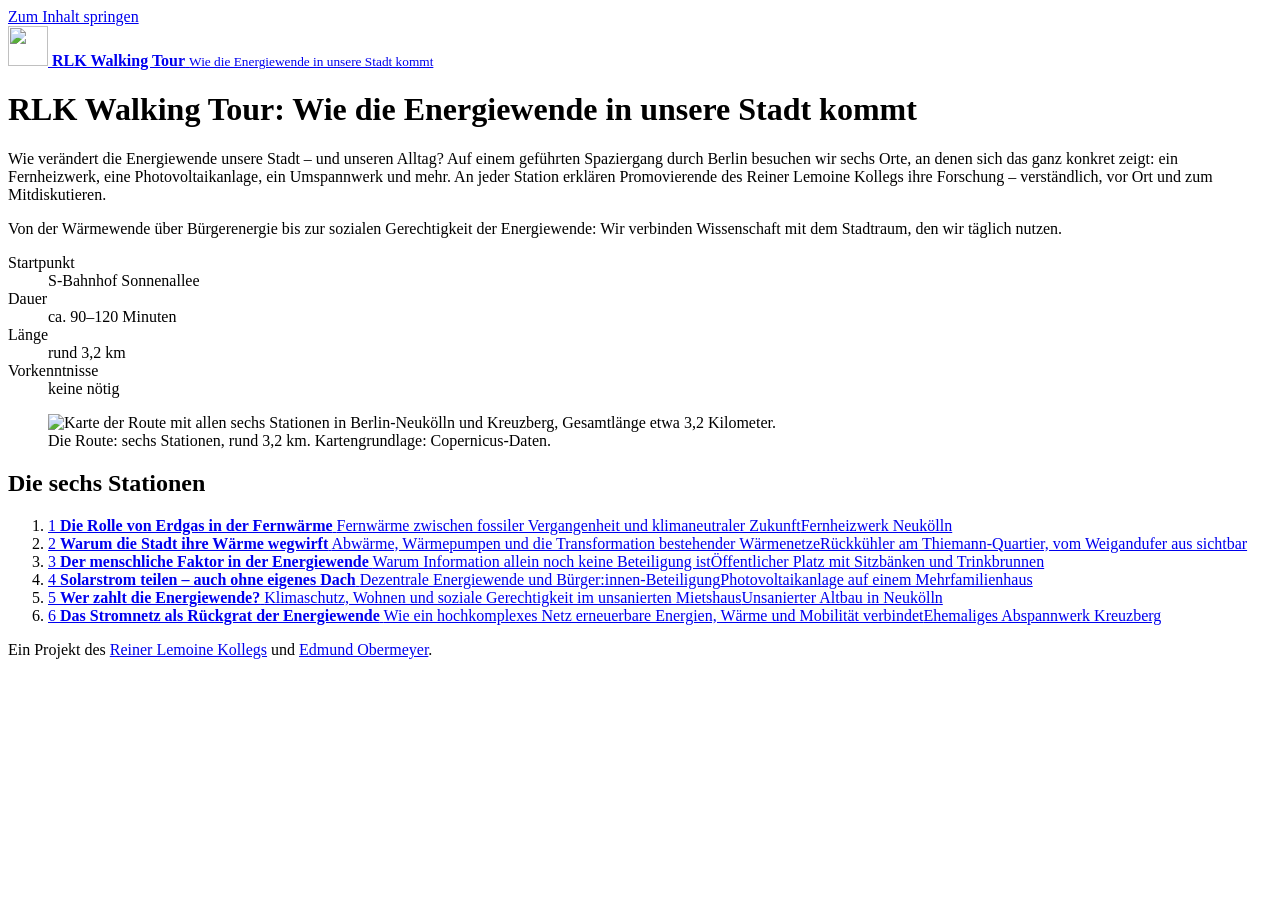
==== docs/index.html @ de67a61e "first draft website" ====
<!DOCTYPE html>
<html lang="de">
<head>
  <meta charset="utf-8">
  <meta name="viewport" content="width=device-width, initial-scale=1">
  <title>RLK Walking Tour: Wie die Energiewende in unsere Stadt kommt</title>
  <meta name="description" content="Ein Spaziergang durch Berlin an sechs Orten der Energiewende. Promovierende des Reiner Lemoine Kollegs erklären ihre Forschung vor Ort.">
  <meta name="color-scheme" content="light">
  <link rel="icon" href="https://kafu16.github.io/rlk-walking-tour/theme/favicon.svg" type="image/svg+xml">
  <link rel="stylesheet" href="https://kafu16.github.io/rlk-walking-tour/fonts/roboto.css">
  <link rel="stylesheet" href="https://kafu16.github.io/rlk-walking-tour/theme/css/rlk.css">
</head>
<body>
  <a class="skiplink" href="#inhalt">Zum Inhalt springen</a>

  <header class="siteheader">
    <div class="wrap siteheader__inner">
      <a class="siteheader__brand" href="https://kafu16.github.io/rlk-walking-tour/">
        <img src="https://kafu16.github.io/rlk-walking-tour/images/rlk-logo.svg" alt="" width="40" height="40">
        <span>
          <strong>RLK Walking Tour</strong>
          <small>Wie die Energiewende in unsere Stadt kommt</small>
        </span>
      </a>
    </div>
  </header>

  <main id="inhalt" class="wrap">

<div class="hero">
  <div class="hero__text">
    <h1>RLK Walking Tour: Wie die Energiewende in unsere Stadt kommt</h1>
    <div class="prose">
      <p>Wie verändert die Energiewende unsere Stadt – und unseren Alltag? Auf einem
geführten Spaziergang durch Berlin besuchen wir sechs Orte, an denen sich das
ganz konkret zeigt: ein Fernheizwerk, eine Photovoltaikanlage, ein Umspannwerk
und mehr. An jeder Station erklären Promovierende des Reiner Lemoine Kollegs
ihre Forschung – verständlich, vor Ort und zum Mitdiskutieren.</p>
<p>Von der Wärmewende über Bürgerenergie bis zur sozialen Gerechtigkeit der
Energiewende: Wir verbinden Wissenschaft mit dem Stadtraum, den wir täglich
nutzen.</p>
<dl class="tourfakten">
  <div><dt>Startpunkt</dt><dd>S-Bahnhof Sonnenallee</dd></div>
  <div><dt>Dauer</dt><dd>ca. 90–120 Minuten</dd></div>
  <div><dt>Länge</dt><dd>rund 3,2 km</dd></div>
  <div><dt>Vorkenntnisse</dt><dd>keine nötig</dd></div>
</dl>
    </div>
  </div>

  <figure class="hero__karte">
    <img src="https://kafu16.github.io/rlk-walking-tour/images/rlk-walking-tour-karte.jpg"
         alt="Karte der Route mit allen sechs Stationen in Berlin-Neukölln und Kreuzberg, Gesamtlänge etwa 3,2 Kilometer."
         width="1005" height="876">
    <figcaption>Die Route: sechs Stationen, rund 3,2&nbsp;km. Kartengrundlage: Copernicus-Daten.</figcaption>
  </figure>
</div>

<section class="stationen" aria-labelledby="stationen-titel">
  <h2 id="stationen-titel">Die sechs Stationen</h2>
  <ol class="stationliste">
      <li>
        <a href="https://kafu16.github.io/rlk-walking-tour/station-01-erdgas-fernwaerme/">
          <span class="stationliste__nr">1</span>
          <span class="stationliste__text">
            <strong>Die Rolle von Erdgas in der Fernwärme</strong>
<span class="stationliste__sub">Fernwärme zwischen fossiler Vergangenheit und klimaneutraler Zukunft</span><span class="stationliste__ort">Fernheizwerk Neukölln</span>          </span>
        </a>
      </li>
      <li>
        <a href="https://kafu16.github.io/rlk-walking-tour/station-02-abwaerme-sektorenkopplung/">
          <span class="stationliste__nr">2</span>
          <span class="stationliste__text">
            <strong>Warum die Stadt ihre Wärme wegwirft</strong>
<span class="stationliste__sub">Abwärme, Wärmepumpen und die Transformation bestehender Wärmenetze</span><span class="stationliste__ort">Rückkühler am Thiemann-Quartier, vom Weigandufer aus sichtbar</span>          </span>
        </a>
      </li>
      <li>
        <a href="https://kafu16.github.io/rlk-walking-tour/station-03-akzeptanz-beteiligung/">
          <span class="stationliste__nr">3</span>
          <span class="stationliste__text">
            <strong>Der menschliche Faktor in der Energiewende</strong>
<span class="stationliste__sub">Warum Information allein noch keine Beteiligung ist</span><span class="stationliste__ort">Öffentlicher Platz mit Sitzbänken und Trinkbrunnen</span>          </span>
        </a>
      </li>
      <li>
        <a href="https://kafu16.github.io/rlk-walking-tour/station-04-solarstrom-teilen/">
          <span class="stationliste__nr">4</span>
          <span class="stationliste__text">
            <strong>Solarstrom teilen – auch ohne eigenes Dach</strong>
<span class="stationliste__sub">Dezentrale Energiewende und Bürger:innen-Beteiligung</span><span class="stationliste__ort">Photovoltaikanlage auf einem Mehrfamilienhaus</span>          </span>
        </a>
      </li>
      <li>
        <a href="https://kafu16.github.io/rlk-walking-tour/station-05-wer-zahlt-die-energiewende/">
          <span class="stationliste__nr">5</span>
          <span class="stationliste__text">
            <strong>Wer zahlt die Energiewende?</strong>
<span class="stationliste__sub">Klimaschutz, Wohnen und soziale Gerechtigkeit im unsanierten Mietshaus</span><span class="stationliste__ort">Unsanierter Altbau in Neukölln</span>          </span>
        </a>
      </li>
      <li>
        <a href="https://kafu16.github.io/rlk-walking-tour/station-06-stromnetz-rueckgrat/">
          <span class="stationliste__nr">6</span>
          <span class="stationliste__text">
            <strong>Das Stromnetz als Rückgrat der Energiewende</strong>
<span class="stationliste__sub">Wie ein hochkomplexes Netz erneuerbare Energien, Wärme und Mobilität verbindet</span><span class="stationliste__ort">Ehemaliges Abspannwerk Kreuzberg</span>          </span>
        </a>
      </li>
  </ol>
</section>
  </main>

  <footer class="sitefooter">
    <div class="wrap">
      <p>
        Ein Projekt des
        <a href="https://www.reiner-lemoine-stiftung.de/kolleg/">Reiner Lemoine Kollegs</a>
        und
        <a href="https://reiner-lemoine-institut.de/person/edmund-obermeyer/">Edmund Obermeyer</a>.
      </p>
    </div>
  </footer>
</body>
</html>
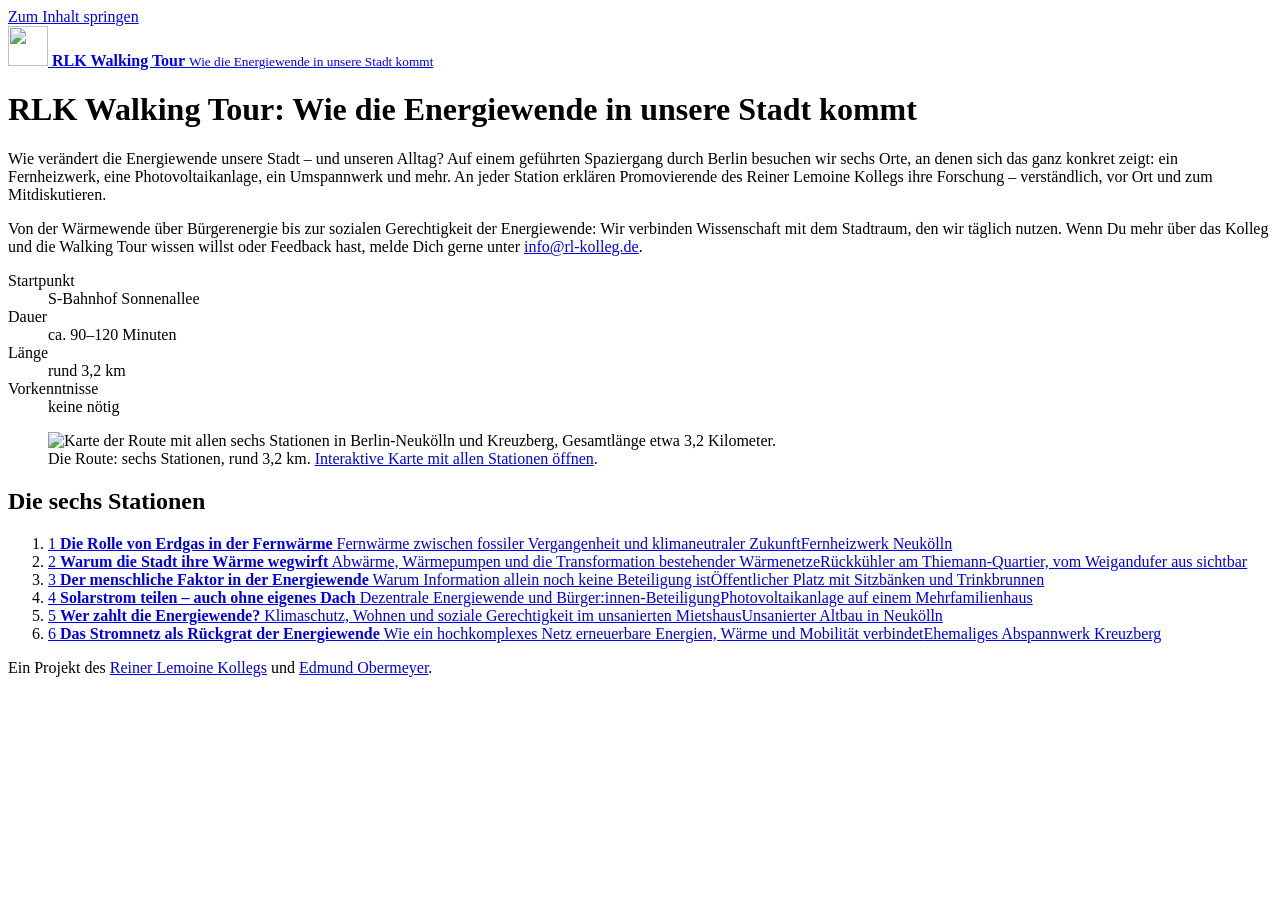
==== commit af877ee0: "Neue Stationstexte, Kartenlink und Kontaktadresse Inhalt aus den neuen .docx-Entwürfen: Station 2 ha" ====
--- a/docs/index.html
+++ b/docs/index.html
@@ -38,7 +38,8 @@
 ihre Forschung – verständlich, vor Ort und zum Mitdiskutieren.</p>
 <p>Von der Wärmewende über Bürgerenergie bis zur sozialen Gerechtigkeit der
 Energiewende: Wir verbinden Wissenschaft mit dem Stadtraum, den wir täglich
-nutzen.</p>
+nutzen. Wenn Du mehr über das Kolleg und die Walking Tour wissen willst oder
+Feedback hast, melde Dich gerne unter <a href="&#109;&#97;&#105;&#108;&#116;&#111;&#58;&#105;&#110;&#102;&#111;&#64;&#114;&#108;&#45;&#107;&#111;&#108;&#108;&#101;&#103;&#46;&#100;&#101;">&#105;&#110;&#102;&#111;&#64;&#114;&#108;&#45;&#107;&#111;&#108;&#108;&#101;&#103;&#46;&#100;&#101;</a>.</p>
 <dl class="tourfakten">
   <div><dt>Startpunkt</dt><dd>S-Bahnhof Sonnenallee</dd></div>
   <div><dt>Dauer</dt><dd>ca. 90–120 Minuten</dd></div>
@@ -52,7 +53,9 @@
     <img src="https://kafu16.github.io/rlk-walking-tour/images/rlk-walking-tour-karte.jpg"
          alt="Karte der Route mit allen sechs Stationen in Berlin-Neukölln und Kreuzberg, Gesamtlänge etwa 3,2 Kilometer."
          width="1005" height="876">
-    <figcaption>Die Route: sechs Stationen, rund 3,2&nbsp;km. Kartengrundlage: Copernicus-Daten.</figcaption>
+    <figcaption>Die Route: sechs Stationen, rund 3,2&nbsp;km. 
+      <a href="https://felt.com/map/RLK-Walking-Tour-xLROSBhZRRiLBHHUsVAzYC?loc=52.47326,13.45772,13.73z">Interaktive
+      Karte mit allen Stationen öffnen</a>.</figcaption>
   </figure>
 </div>
 
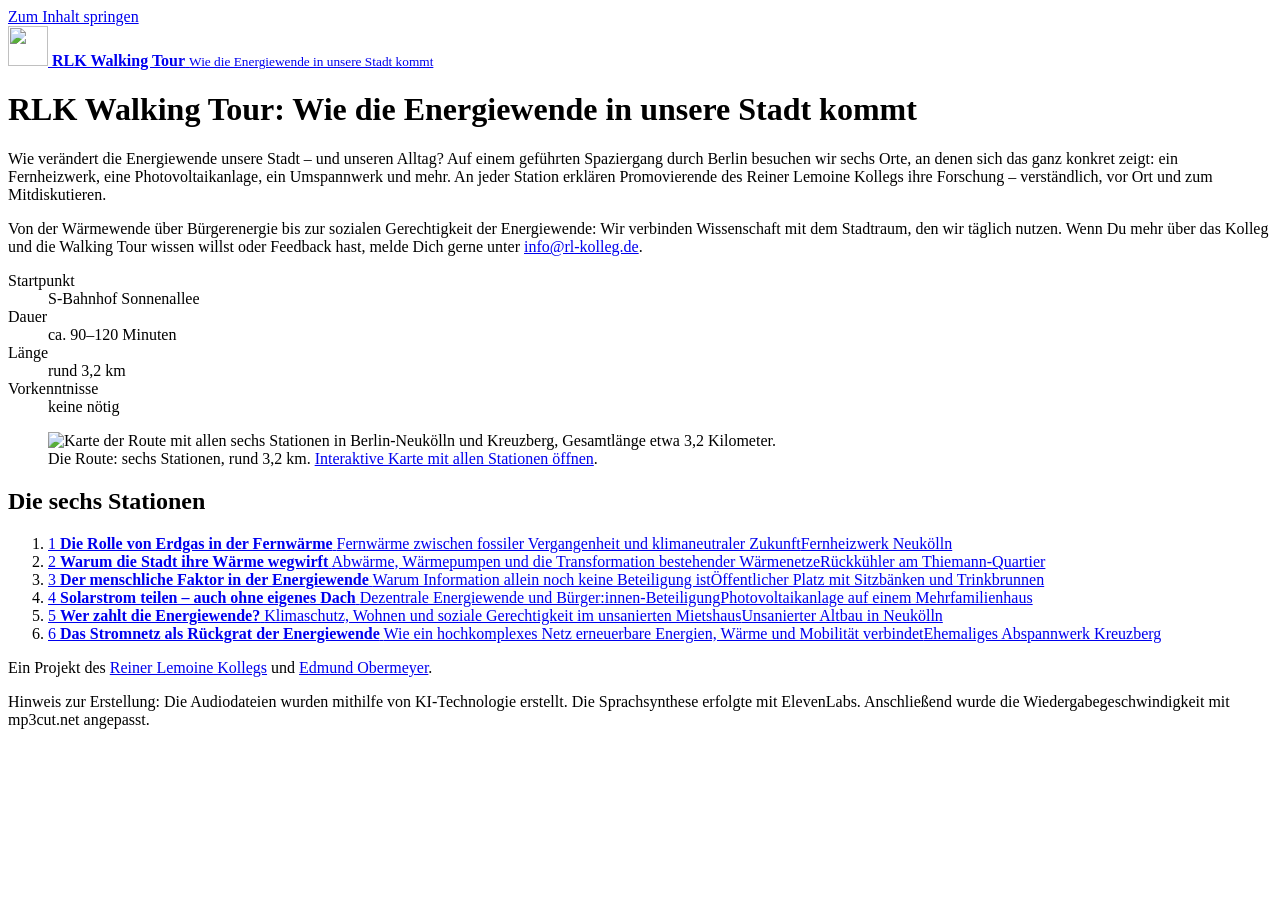
==== commit b4b00847: "Audios, neue Karte, überarbeitete Stationstexte" ====
--- a/docs/index.html
+++ b/docs/index.html
@@ -52,7 +52,7 @@
   <figure class="hero__karte">
     <img src="https://kafu16.github.io/rlk-walking-tour/images/rlk-walking-tour-karte.jpg"
          alt="Karte der Route mit allen sechs Stationen in Berlin-Neukölln und Kreuzberg, Gesamtlänge etwa 3,2 Kilometer."
-         width="1005" height="876">
+         width="966" height="809">
     <figcaption>Die Route: sechs Stationen, rund 3,2&nbsp;km. 
       <a href="https://felt.com/map/RLK-Walking-Tour-xLROSBhZRRiLBHHUsVAzYC?loc=52.47326,13.45772,13.73z">Interaktive
       Karte mit allen Stationen öffnen</a>.</figcaption>
@@ -75,7 +75,7 @@
           <span class="stationliste__nr">2</span>
           <span class="stationliste__text">
             <strong>Warum die Stadt ihre Wärme wegwirft</strong>
-<span class="stationliste__sub">Abwärme, Wärmepumpen und die Transformation bestehender Wärmenetze</span><span class="stationliste__ort">Rückkühler am Thiemann-Quartier, vom Weigandufer aus sichtbar</span>          </span>
+<span class="stationliste__sub">Abwärme, Wärmepumpen und die Transformation bestehender Wärmenetze</span><span class="stationliste__ort">Rückkühler am Thiemann-Quartier</span>          </span>
         </a>
       </li>
       <li>
@@ -122,6 +122,12 @@
         und
         <a href="https://reiner-lemoine-institut.de/person/edmund-obermeyer/">Edmund Obermeyer</a>.
       </p>
+      <p class="sitefooter__hinweis">
+        Hinweis zur Erstellung: Die Audiodateien wurden mithilfe von
+        KI-Technologie erstellt. Die Sprachsynthese erfolgte mit ElevenLabs.
+        Anschließend wurde die Wiedergabegeschwindigkeit mit mp3cut.net
+        angepasst.
+      </p>
     </div>
   </footer>
 </body>
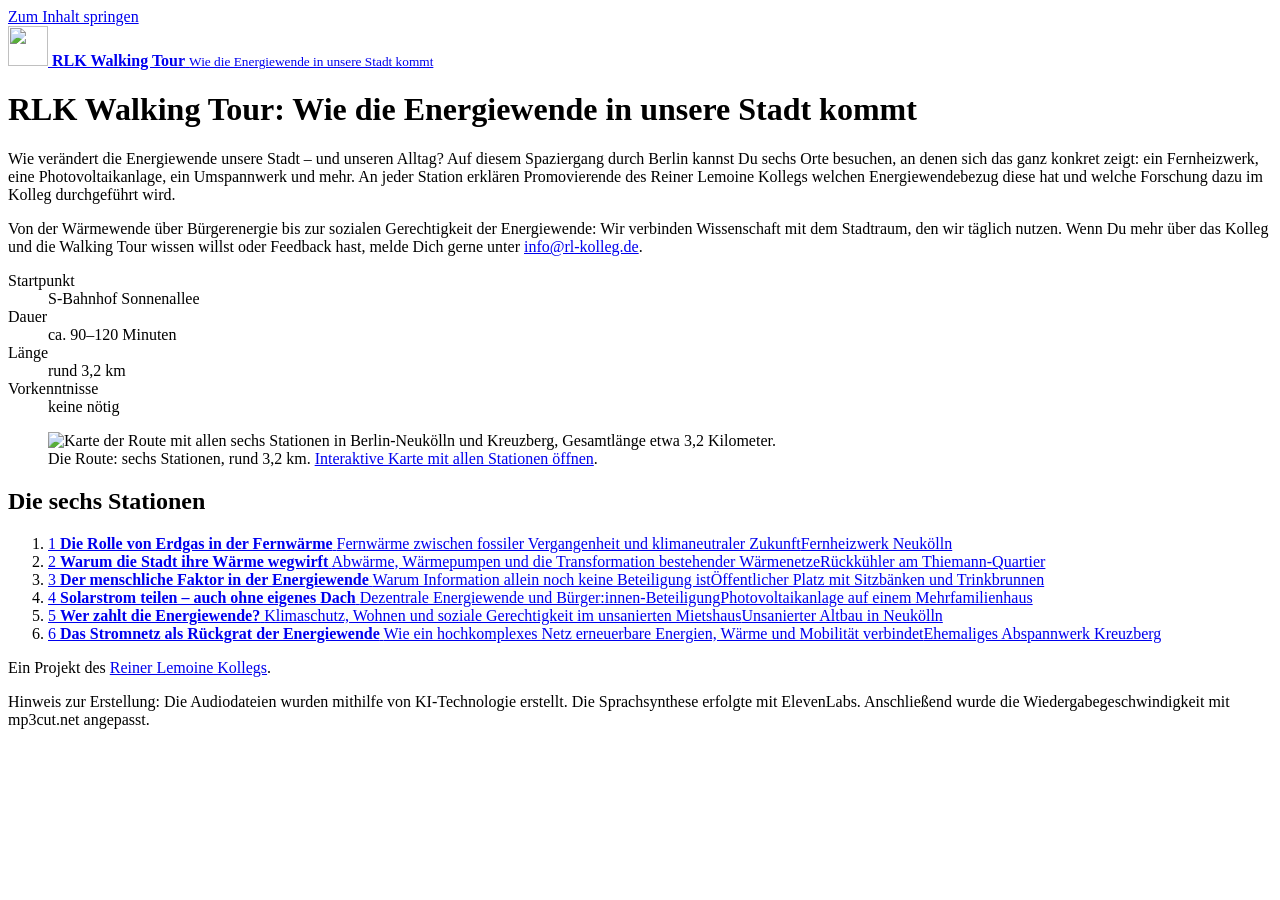
==== commit a1eb5dcf: "Einleitungstext, KI-Hinweis am Player, Fußzeile" ====
--- a/docs/index.html
+++ b/docs/index.html
@@ -31,11 +31,12 @@
   <div class="hero__text">
     <h1>RLK Walking Tour: Wie die Energiewende in unsere Stadt kommt</h1>
     <div class="prose">
-      <p>Wie verändert die Energiewende unsere Stadt – und unseren Alltag? Auf einem
-geführten Spaziergang durch Berlin besuchen wir sechs Orte, an denen sich das
-ganz konkret zeigt: ein Fernheizwerk, eine Photovoltaikanlage, ein Umspannwerk
-und mehr. An jeder Station erklären Promovierende des Reiner Lemoine Kollegs
-ihre Forschung – verständlich, vor Ort und zum Mitdiskutieren.</p>
+      <p>Wie verändert die Energiewende unsere Stadt – und unseren Alltag? Auf diesem
+Spaziergang durch Berlin kannst Du sechs Orte besuchen, an denen sich das ganz
+konkret zeigt: ein Fernheizwerk, eine Photovoltaikanlage, ein Umspannwerk und
+mehr. An jeder Station erklären Promovierende des Reiner Lemoine Kollegs
+welchen Energiewendebezug diese hat und welche Forschung dazu im Kolleg
+durchgeführt wird.</p>
 <p>Von der Wärmewende über Bürgerenergie bis zur sozialen Gerechtigkeit der
 Energiewende: Wir verbinden Wissenschaft mit dem Stadtraum, den wir täglich
 nutzen. Wenn Du mehr über das Kolleg und die Walking Tour wissen willst oder
@@ -118,9 +119,7 @@
     <div class="wrap">
       <p>
         Ein Projekt des
-        <a href="https://www.reiner-lemoine-stiftung.de/kolleg/">Reiner Lemoine Kollegs</a>
-        und
-        <a href="https://reiner-lemoine-institut.de/person/edmund-obermeyer/">Edmund Obermeyer</a>.
+        <a href="https://www.reiner-lemoine-stiftung.de/kolleg/">Reiner Lemoine Kollegs</a>.
       </p>
       <p class="sitefooter__hinweis">
         Hinweis zur Erstellung: Die Audiodateien wurden mithilfe von
